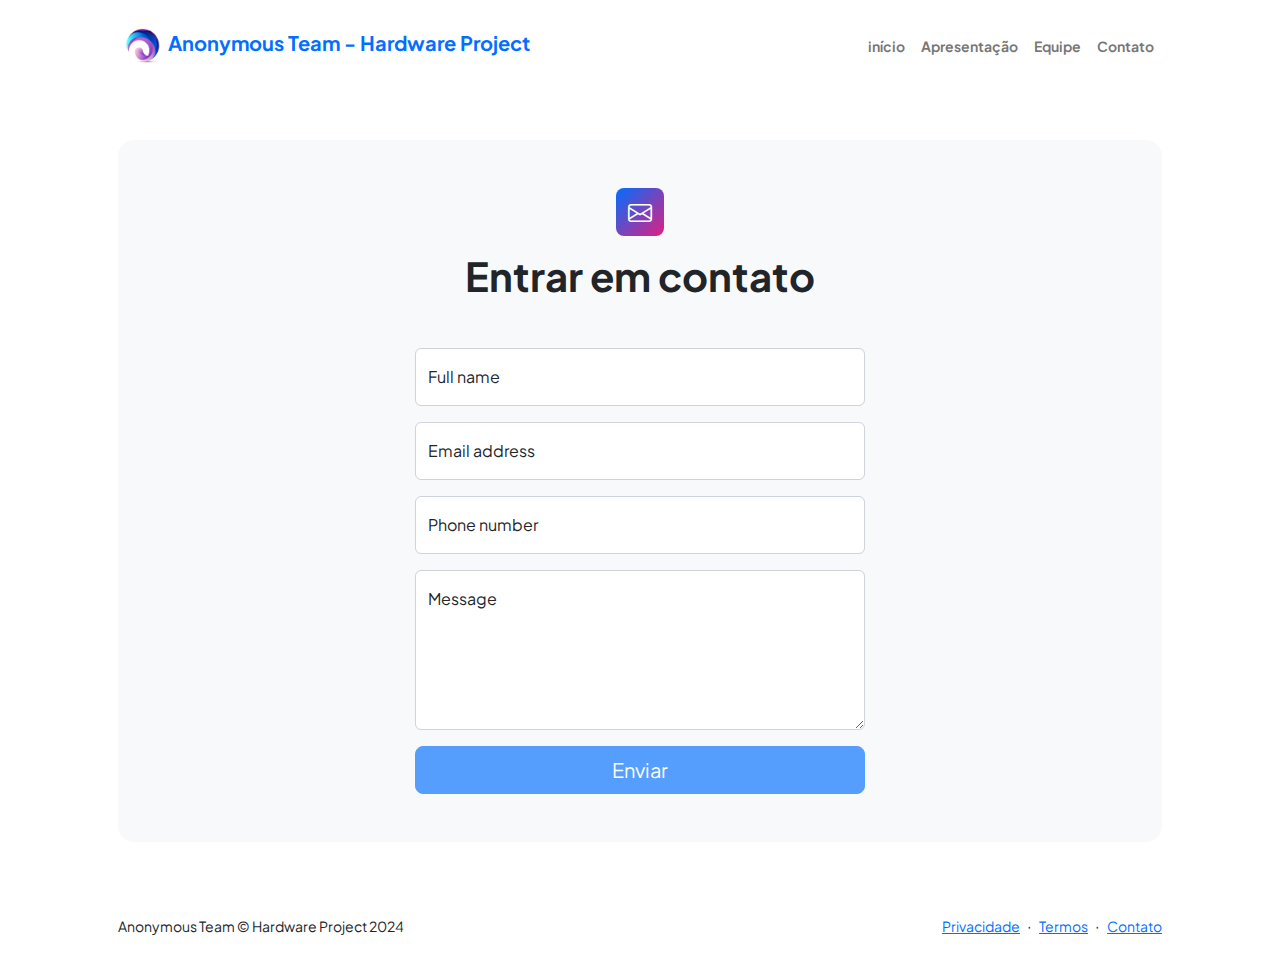
==== contact.html @ 42fddc5c "primeiro commmit" ====
<!DOCTYPE html>
<html lang="en">
    <head>
        <meta charset="utf-8" />
        <meta name="viewport" content="width=device-width, initial-scale=1, shrink-to-fit=no" />
        <meta name="description" content />
        <meta name="author" content />
        <title>Contato</title>
       <!-- Favicon-->
       <link rel="icon" type="image/x-icon" href="assets/ico-IT_IX.ico" />
        <!-- Custom Google font-->
        <link rel="preconnect" href="https://fonts.googleapis.com" />
        <link rel="preconnect" href="https://fonts.gstatic.com" crossorigin />
        <link href="https://fonts.googleapis.com/css2?family=Plus+Jakarta+Sans:wght@100;200;300;400;500;600;700;800;900&amp;display=swap" rel="stylesheet" />
        <!-- Bootstrap icons-->
        <link href="https://cdn.jsdelivr.net/npm/bootstrap-icons@1.8.1/font/bootstrap-icons.css" rel="stylesheet" />
        <!-- Core theme CSS (includes Bootstrap)-->
        <link href="css/styles.css" rel="stylesheet" />
    </head>
    <body class="d-flex flex-column">
        <main class="flex-shrink-0">
            <!-- Navigation-->
            <nav class="navbar navbar-expand-lg navbar-light bg-white py-3">
                <div class="container px-5">
                    <a  class="navbar-brand" href="index.html"><img class="ico-img" src="assets/ico-IT_IX.ico" alt=" Logo IT FIX"><span class="fw-bolder text-primary">Anonymous Team - Hardware Project
                    </span></a>
                    <button class="navbar-toggler" type="button" data-bs-toggle="collapse" data-bs-target="#navbarSupportedContent" aria-controls="navbarSupportedContent" aria-expanded="false" aria-label="Toggle navigation"><span class="navbar-toggler-icon"></span></button>
                    <div class="collapse navbar-collapse" id="navbarSupportedContent">
                        <ul class="navbar-nav ms-auto mb-2 mb-lg-0 small fw-bolder">
                            <li class="nav-item"><a class="nav-link" href="index.html">início</a></li>
                            <li class="nav-item"><a class="nav-link" href="resume.html">Apresentação</a></li>
                            <li class="nav-item"><a class="nav-link" href="projects.html">Equipe</a></li>
                            <li class="nav-item"><a class="nav-link" href="contact.html">Contato</a></li>
                        </ul>
                    </div>
                </div>
            </nav>
            <!-- Page content-->
            <section class="py-5">
                <div class="container px-5">
                    <!-- Contact form-->
                    <div class="bg-light rounded-4 py-5 px-4 px-md-5">
                        <div class="text-center mb-5">
                            <div class="feature bg-primary bg-gradient-primary-to-secondary text-white rounded-3 mb-3"><i class="bi bi-envelope"></i></div>
                            <h1 class="fw-bolder">Entrar em contato</h1>
                            <p class="lead fw-normal text-muted mb-0"></p>
                        </div>
                        <div class="row gx-5 justify-content-center">
                            <div class="col-lg-8 col-xl-6">
                                <!-- * * * * * * * * * * * * * * *-->
                                <!-- * * SB Forms Contact Form * *-->
                                <!-- * * * * * * * * * * * * * * *-->
                                <!-- This form is pre-integrated with SB Forms.-->
                                <!-- To make this form functional, sign up at-->
                                <!-- https://startbootstrap.com/solution/contact-forms-->
                                <!-- to get an API token!-->
                                <form id="contactForm" data-sb-form-api-token="API_TOKEN">
                                    <!-- Name input-->
                                    <div class="form-floating mb-3">
                                        <input class="form-control" id="name" type="text" placeholder="Enter your name..." data-sb-validations="required" />
                                        <label for="name">Full name</label>
                                        <div class="invalid-feedback" data-sb-feedback="name:required">A name is required.</div>
                                    </div>
                                    <!-- Email address input-->
                                    <div class="form-floating mb-3">
                                        <input class="form-control" id="email" type="email" placeholder="name@example.com" data-sb-validations="required,email" />
                                        <label for="email">Email address</label>
                                        <div class="invalid-feedback" data-sb-feedback="email:required">An email is required.</div>
                                        <div class="invalid-feedback" data-sb-feedback="email:email">Email is not valid.</div>
                                    </div>
                                    <!-- Phone number input-->
                                    <div class="form-floating mb-3">
                                        <input class="form-control" id="phone" type="tel" placeholder="(123) 456-7890" data-sb-validations="required" />
                                        <label for="phone">Phone number</label>
                                        <div class="invalid-feedback" data-sb-feedback="phone:required">A phone number is required.</div>
                                    </div>
                                    <!-- Message input-->
                                    <div class="form-floating mb-3">
                                        <textarea class="form-control" id="message" type="text" placeholder="Enter your message here..." style="height: 10rem" data-sb-validations="required"></textarea>
                                        <label for="message">Message</label>
                                        <div class="invalid-feedback" data-sb-feedback="message:required">A message is required.</div>
                                    </div>
                                    <!-- Submit success message-->
                                    <!---->
                                    <!-- This is what your users will see when the form-->
                                    <!-- has successfully submitted-->
                                    <div class="d-none" id="submitSuccessMessage">
                                        <div class="text-center mb-3">
                                            <div class="fw-bolder">Form submission successful!</div>
                                            To activate this form, sign up at
                                            <br />
                                            <a href="https://startbootstrap.com/solution/contact-forms">https://startbootstrap.com/solution/contact-forms</a>
                                        </div>
                                    </div>
                                    <!-- Submit error message-->
                                    <!---->
                                    <!-- This is what your users will see when there is-->
                                    <!-- an error submitting the form-->
                                    <div class="d-none" id="submitErrorMessage"><div class="text-center text-danger mb-3">Error sending message!</div></div>
                                    <!-- Submit Button-->
                                    <div class="d-grid"><button class="btn btn-primary btn-lg disabled" id="submitButton" type="submit">Enviar</button></div>
                                </form>
                            </div>
                        </div>
                    </div>
                </div>
            </section>
        </main>
        <!-- Footer-->
        <footer class="bg-white py-4 mt-auto">
            <div class="container px-5">
                <div class="row align-items-center justify-content-between flex-column flex-sm-row">
                    <div class="col-auto"><div class="small m-0">Anonymous Team &copy; Hardware Project 2024</div></div>
                    <div class="col-auto">
                        <a class="small" href="#!">Privacidade</a>
                        <span class="mx-1">&middot;</span>
                        <a class="small" href="#!">Termos</a>
                        <span class="mx-1">&middot;</span>
                        <a class="small" href="#!">Contato</a>
                    </div>
                </div>
            </div>
        </footer>
        <!-- Bootstrap core JS-->
        <script src="https://cdn.jsdelivr.net/npm/bootstrap@5.2.3/dist/js/bootstrap.bundle.min.js"></script>
        <!-- Core theme JS-->
        <script src="js/scripts.js"></script>
        <!-- * * * * * * * * * * * * * * * * * * * * * * * * * * * * * * * * * * * * * * * *-->
        <!-- * *                               SB Forms JS                               * *-->
        <!-- * * Activate your form at https://startbootstrap.com/solution/contact-forms * *-->
        <!-- * * * * * * * * * * * * * * * * * * * * * * * * * * * * * * * * * * * * * * * *-->
        <script src="https://cdn.startbootstrap.com/sb-forms-latest.js"></script>
    </body>
</html>
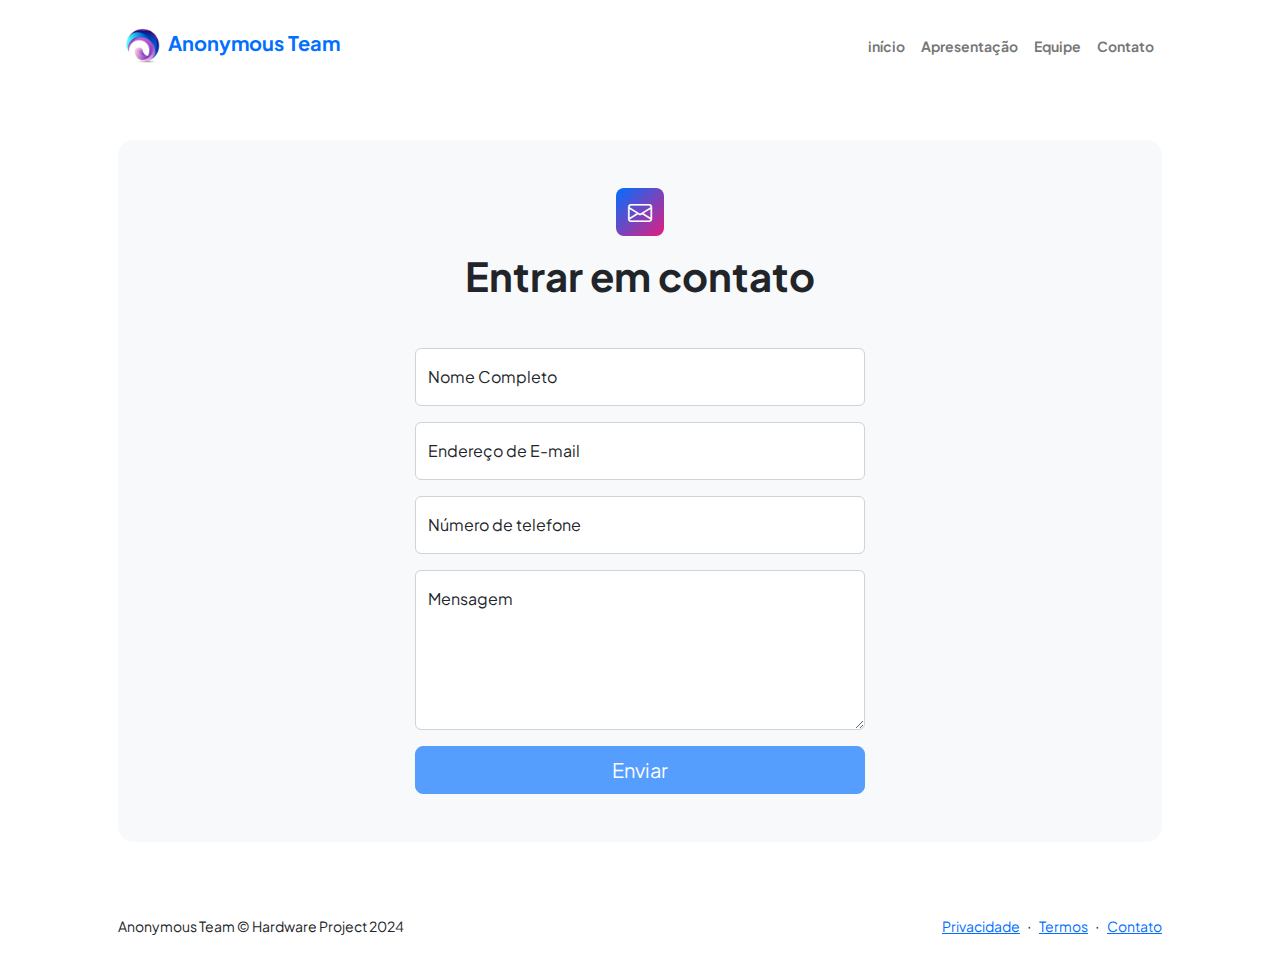
==== commit 04029085: "commit3" ====
--- a/contact.html
+++ b/contact.html
@@ -22,8 +22,7 @@
             <!-- Navigation-->
             <nav class="navbar navbar-expand-lg navbar-light bg-white py-3">
                 <div class="container px-5">
-                    <a  class="navbar-brand" href="index.html"><img class="ico-img" src="assets/ico-IT_IX.ico" alt=" Logo IT FIX"><span class="fw-bolder text-primary">Anonymous Team - Hardware Project
-                    </span></a>
+                    <a  class="navbar-brand" href="index.html"><img class="ico-img" src="assets/ico-IT_IX.ico" alt=" Logo IT FIX"><span class="fw-bolder text-primary">Anonymous Team</span></a>
                     <button class="navbar-toggler" type="button" data-bs-toggle="collapse" data-bs-target="#navbarSupportedContent" aria-controls="navbarSupportedContent" aria-expanded="false" aria-label="Toggle navigation"><span class="navbar-toggler-icon"></span></button>
                     <div class="collapse navbar-collapse" id="navbarSupportedContent">
                         <ul class="navbar-nav ms-auto mb-2 mb-lg-0 small fw-bolder">
@@ -58,27 +57,27 @@
                                     <!-- Name input-->
                                     <div class="form-floating mb-3">
                                         <input class="form-control" id="name" type="text" placeholder="Enter your name..." data-sb-validations="required" />
-                                        <label for="name">Full name</label>
-                                        <div class="invalid-feedback" data-sb-feedback="name:required">A name is required.</div>
+                                        <label for="name">Nome Completo</label>
+                                        <div class="invalid-feedback" data-sb-feedback="name:required">É necessário escrever um nome.</div>
                                     </div>
                                     <!-- Email address input-->
                                     <div class="form-floating mb-3">
                                         <input class="form-control" id="email" type="email" placeholder="name@example.com" data-sb-validations="required,email" />
-                                        <label for="email">Email address</label>
-                                        <div class="invalid-feedback" data-sb-feedback="email:required">An email is required.</div>
-                                        <div class="invalid-feedback" data-sb-feedback="email:email">Email is not valid.</div>
+                                        <label for="email">Endereço de E-mail</label>
+                                        <div class="invalid-feedback" data-sb-feedback="email:required">É necessário um e-mail.</div>
+                                        <div class="invalid-feedback" data-sb-feedback="email:email">O e-mail não é válido.</div>
                                     </div>
                                     <!-- Phone number input-->
                                     <div class="form-floating mb-3">
                                         <input class="form-control" id="phone" type="tel" placeholder="(123) 456-7890" data-sb-validations="required" />
-                                        <label for="phone">Phone number</label>
-                                        <div class="invalid-feedback" data-sb-feedback="phone:required">A phone number is required.</div>
+                                        <label for="phone">Número de telefone</label>
+                                        <div class="invalid-feedback" data-sb-feedback="phone:required">É necessário um número de telefone.</div>
                                     </div>
                                     <!-- Message input-->
                                     <div class="form-floating mb-3">
                                         <textarea class="form-control" id="message" type="text" placeholder="Enter your message here..." style="height: 10rem" data-sb-validations="required"></textarea>
-                                        <label for="message">Message</label>
-                                        <div class="invalid-feedback" data-sb-feedback="message:required">A message is required.</div>
+                                        <label for="message">Mensagem</label>
+                                        <div class="invalid-feedback" data-sb-feedback="message:required">É necessário uma mensagem.</div>
                                     </div>
                                     <!-- Submit success message-->
                                     <!---->
@@ -86,7 +85,7 @@
                                     <!-- has successfully submitted-->
                                     <div class="d-none" id="submitSuccessMessage">
                                         <div class="text-center mb-3">
-                                            <div class="fw-bolder">Form submission successful!</div>
+                                            <div class="fw-bolder">Envio do forumálio completo!</div>
                                             To activate this form, sign up at
                                             <br />
                                             <a href="https://startbootstrap.com/solution/contact-forms">https://startbootstrap.com/solution/contact-forms</a>
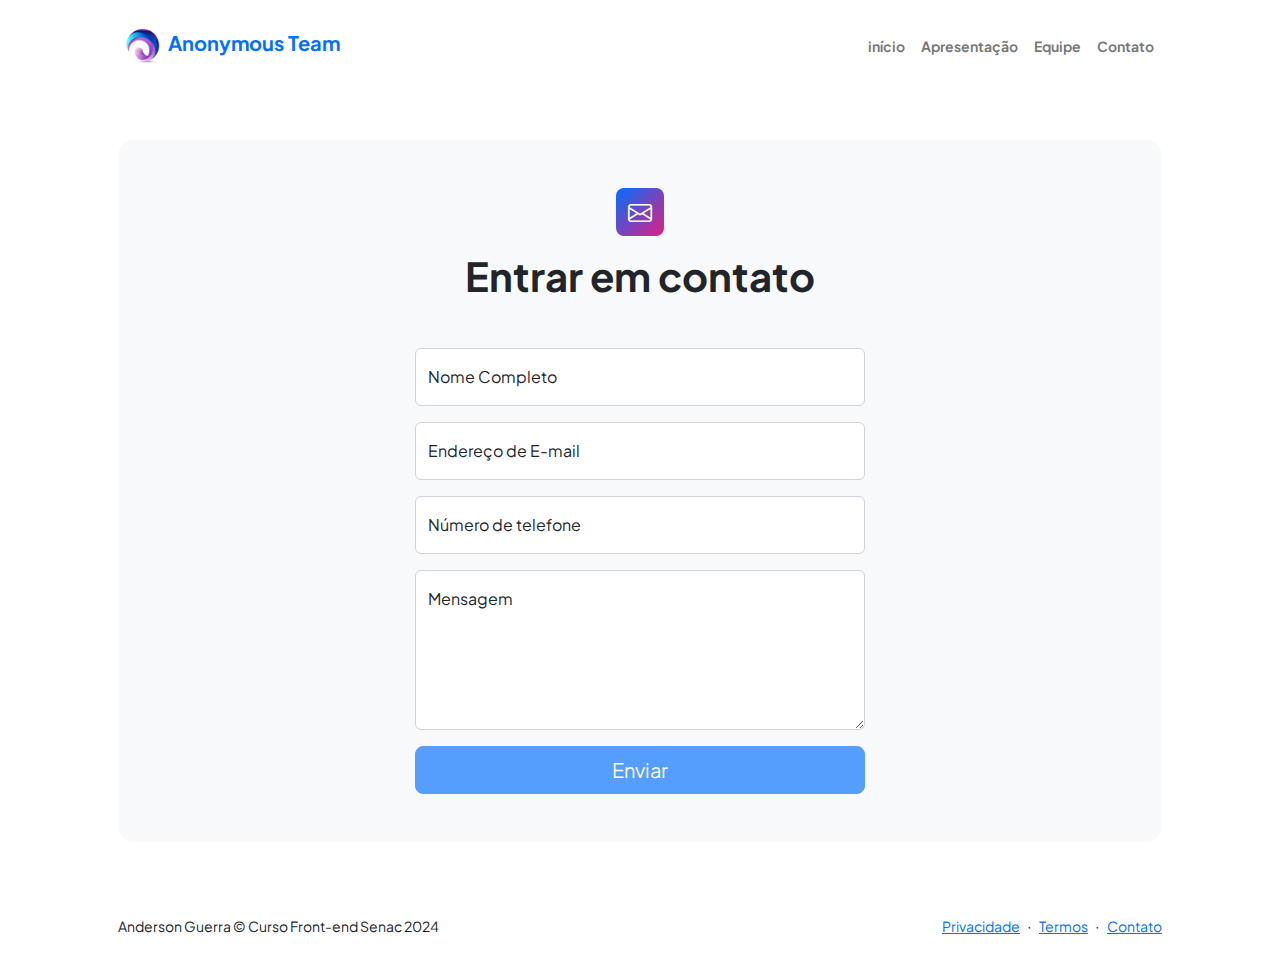
==== commit cb40db70: "correção footer" ====
--- a/contact.html
+++ b/contact.html
@@ -109,13 +109,13 @@
         <footer class="bg-white py-4 mt-auto">
             <div class="container px-5">
                 <div class="row align-items-center justify-content-between flex-column flex-sm-row">
-                    <div class="col-auto"><div class="small m-0">Anonymous Team &copy; Hardware Project 2024</div></div>
+                    <div class="col-auto"><div class="small m-0">Anderson Guerra &copy; Curso Front-end Senac 2024</div></div>
                     <div class="col-auto">
                         <a class="small" href="#!">Privacidade</a>
                         <span class="mx-1">&middot;</span>
                         <a class="small" href="#!">Termos</a>
                         <span class="mx-1">&middot;</span>
-                        <a class="small" href="#!">Contato</a>
+                        <a class="small" href="contact.html">Contato</a>
                     </div>
                 </div>
             </div>
